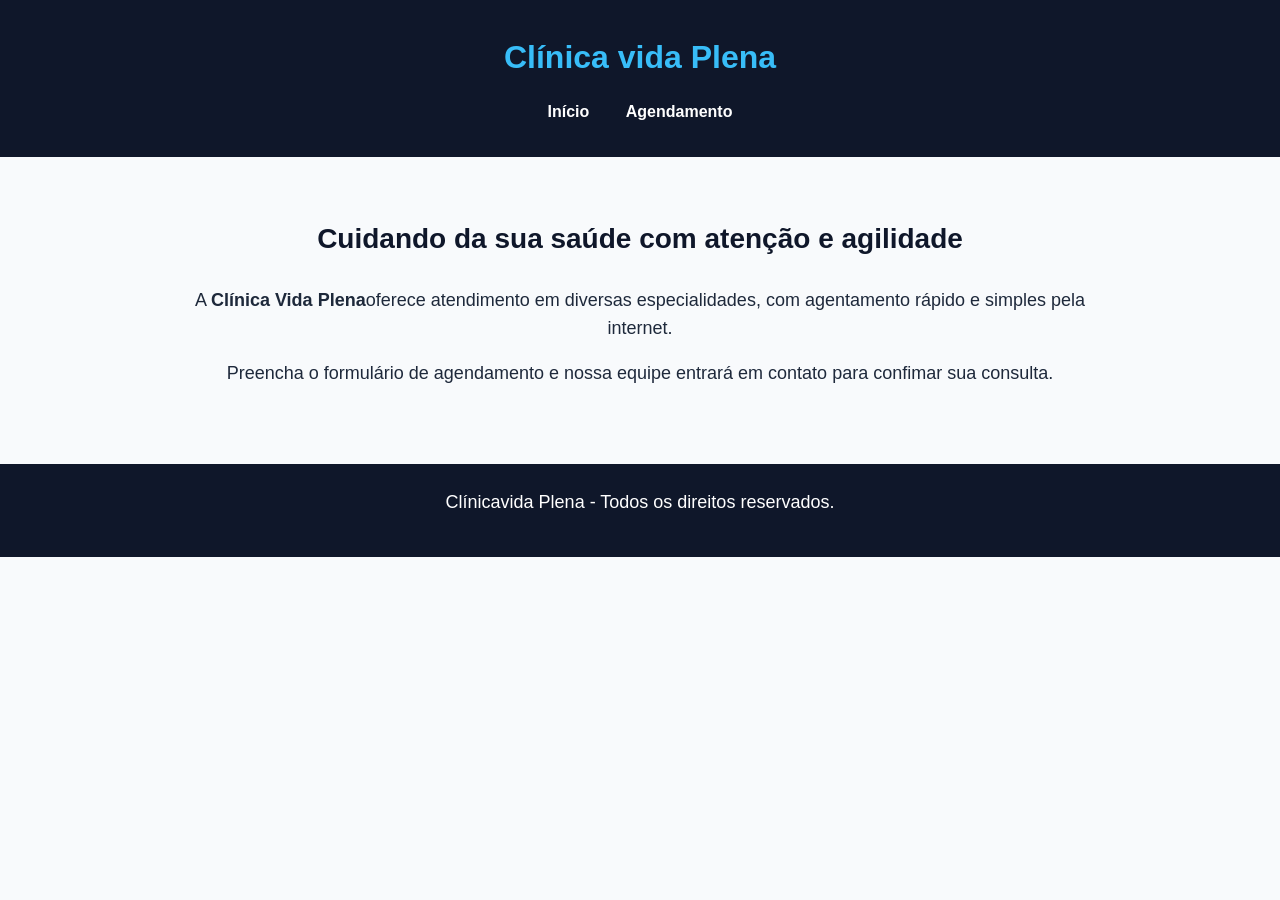
==== index.html @ 1212134a "seletores de tag: tipografia, cor base," ====
<!DOCTYPE html>
<html lang="pt-BR">
<head>
    <meta charset="UTF-8">
    <meta name="viewport" content="width=device-width, initial-scale=1.0">
    <title>Clínica Vida Plena</title>
    <link rel="stylesheet" href="style.css">
    
</head>
<body>
  <header>
    <h1>Clínica vida Plena</h1>
    <nav>
        <a href="index.html">Início</a>
        <a href="agendamento.html">Agendamento</a>
    </nav>
  </header> 
  <main>
    <h2>Cuidando da sua saúde com atenção e agilidade</h2>
    <p>
        A <strong>Clínica Vida Plena</strong>oferece atendimento em diversas especialidades, com agentamento rápido e simples pela internet.
    </p>
    <p>
        Preencha o formulário de agendamento e nossa equipe entrará em contato para confimar sua consulta.
    </p>
  </main> 

  <footer>
    <p>
        Clínicavida Plena - Todos os direitos reservados.

    </p>
  </footer>
</body>
</html>
---- style.css ----
*{
    margin: 0;
    padding: 0;
    box-sizing: border-box;

/* SELETORES DE TAGS */


body {
    font-family: Arial, Helvetica, sans-serif;
    background-color: #f8fafc;
    color: #1e293b;
    line-height: 1.6;
}

h1 {
    font-size: 32px;
    color: #38bdf8;
}


h2 {
    font-size: 28px;
    color: #0f172a;
    margin-bottom: 24px;
}


p {
    font-size: 18px;
    margin-bottom: 16px;
}


a {
    color: #2563eb;
    text-decoration: none;
}


header {
    background-color: #0f172a;
    color: #ffffff;
    padding: 32px 16px;
    text-align: center;
}


nav {
    margin-top: 16px;
}


nav a {
    color: #ffffff;
    font-weight: bold;
    margin: 0 16px;
}


nav a:hover {
    color: #38bdf8;
}

main {
    max-width: 960px;
    margin: 0 auto;
    padding: 60px 20px;
    text-align: center;
}

footer {
    background-color: #0f172a;
    color: #ffffff;
    text-align: center;
    padding: 24px 16px;
}
}
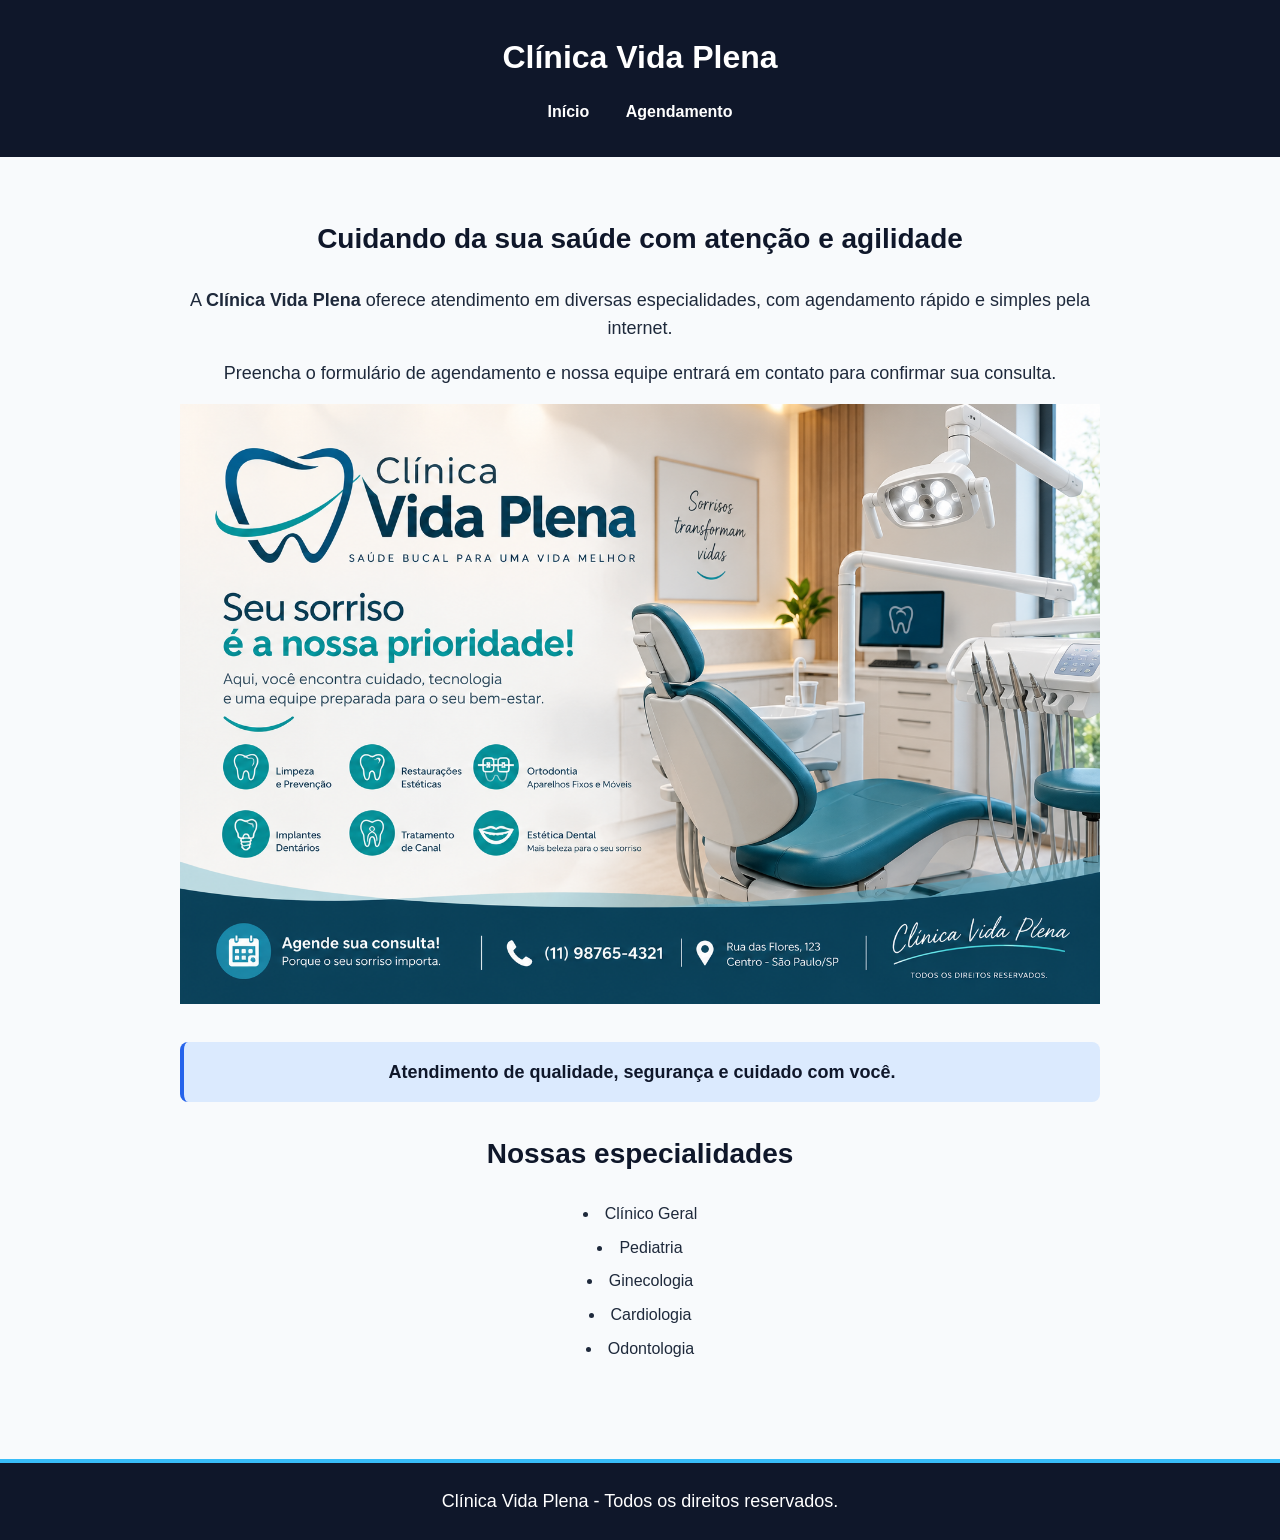
==== commit 53536ba1: ""Aplica seletores de classe e de ID"" ====
--- a/index.html
+++ b/index.html
@@ -1,35 +1,83 @@
+
 <!DOCTYPE html>
 <html lang="pt-BR">
+
 <head>
     <meta charset="UTF-8">
     <meta name="viewport" content="width=device-width, initial-scale=1.0">
+
     <title>Clínica Vida Plena</title>
+
     <link rel="stylesheet" href="style.css">
+</head>
+
+<body>
+
+    <header id="topo">
+
+        <h1>Clínica Vida Plena</h1>
+
+        <nav>
+            <a href="index.html">Início</a>
+            <a href="agendamento.html">Agendamento</a>
+        </nav>
+
+    </header>
+
+
     
-</head>
-<body>
-  <header>
-    <h1>Clínica vida Plena</h1>
-    <nav>
-        <a href="index.html">Início</a>
-        <a href="agendamento.html">Agendamento</a>
-    </nav>
-  </header> 
-  <main>
-    <h2>Cuidando da sua saúde com atenção e agilidade</h2>
-    <p>
-        A <strong>Clínica Vida Plena</strong>oferece atendimento em diversas especialidades, com agentamento rápido e simples pela internet.
-    </p>
-    <p>
-        Preencha o formulário de agendamento e nossa equipe entrará em contato para confimar sua consulta.
-    </p>
-  </main> 
+    <main id="inicio">
 
-  <footer>
-    <p>
-        Clínicavida Plena - Todos os direitos reservados.
+        <h2>Cuidando da sua saúde com atenção e agilidade</h2>
 
-    </p>
-  </footer>
+        <p>
+            A <strong>Clínica Vida Plena</strong> oferece atendimento
+            em diversas especialidades, com agendamento rápido e simples pela internet.
+        </p>
+
+        <p>
+            Preencha o formulário de agendamento e nossa equipe
+            entrará em contato para confirmar sua consulta.
+        </p>
+
+        <div class="imagem">
+            <img src="ChatGPT Image 24 de set. de 2026, 08_45_42.png" alt="Interior da Clínica Vida Plena">
+        </div>
+
+
+        <p class="destaque">
+            Atendimento de qualidade, segurança e cuidado com você.
+        </p>
+
+
+    
+        <div class="info">
+
+            <h2>Nossas especialidades</h2>
+
+            <ul>
+                <li>Clínico Geral</li>
+                <li>Pediatria</li>
+                <li>Ginecologia</li>
+                <li>Cardiologia</li>
+                <li>Odontologia</li>
+            </ul>
+
+        </div>
+
+    </main>
+
+
+
+    <footer id="rodape">
+
+        <p>
+            Clínica Vida Plena - Todos os direitos reservados.
+        </p>
+
+    </footer>
+
 </body>
-</html>+
+</html>
+
--- a/style.css
+++ b/style.css
@@ -1,10 +1,8 @@
-*{
+* {
     margin: 0;
     padding: 0;
     box-sizing: border-box;
-
-/* SELETORES DE TAGS */
-
+}
 
 body {
     font-family: Arial, Helvetica, sans-serif;
@@ -15,9 +13,7 @@
 
 h1 {
     font-size: 32px;
-    color: #38bdf8;
 }
-
 
 h2 {
     font-size: 28px;
@@ -25,18 +21,15 @@
     margin-bottom: 24px;
 }
 
-
 p {
     font-size: 18px;
     margin-bottom: 16px;
 }
 
-
 a {
+    text-decoration: none;
     color: #2563eb;
-    text-decoration: none;
 }
-
 
 header {
     background-color: #0f172a;
@@ -45,18 +38,15 @@
     text-align: center;
 }
 
-
 nav {
     margin-top: 16px;
 }
-
 
 nav a {
     color: #ffffff;
     font-weight: bold;
     margin: 0 16px;
 }
-
 
 nav a:hover {
     color: #38bdf8;
@@ -69,11 +59,51 @@
     text-align: center;
 }
 
+ul {
+    list-style-position: inside;
+}
+
+li {
+    margin-bottom: 8px;
+}
+
 footer {
     background-color: #0f172a;
     color: #ffffff;
     text-align: center;
     padding: 24px 16px;
+    border-top: 4px solid #38bdf8;
 }
+
+footer p {
+    margin: 0;
 }
-    +
+
+.destaque {
+    background-color: #dbeafe;
+    color: #0f172a;
+    border-left: 4px solid #2563eb;
+    border-radius: 8px;
+    padding: 16px;
+    margin: 30px 0;
+    font-weight: bold;
+}
+
+
+#topo {
+    min-height: 150px;
+}
+
+#inicio {
+    min-height: 600px;
+}
+
+#rodape {
+    margin-top: 30px;
+} 
+.imagem img {
+    width: 100%;
+    height: 600px;
+    object-fit: cover;
+}
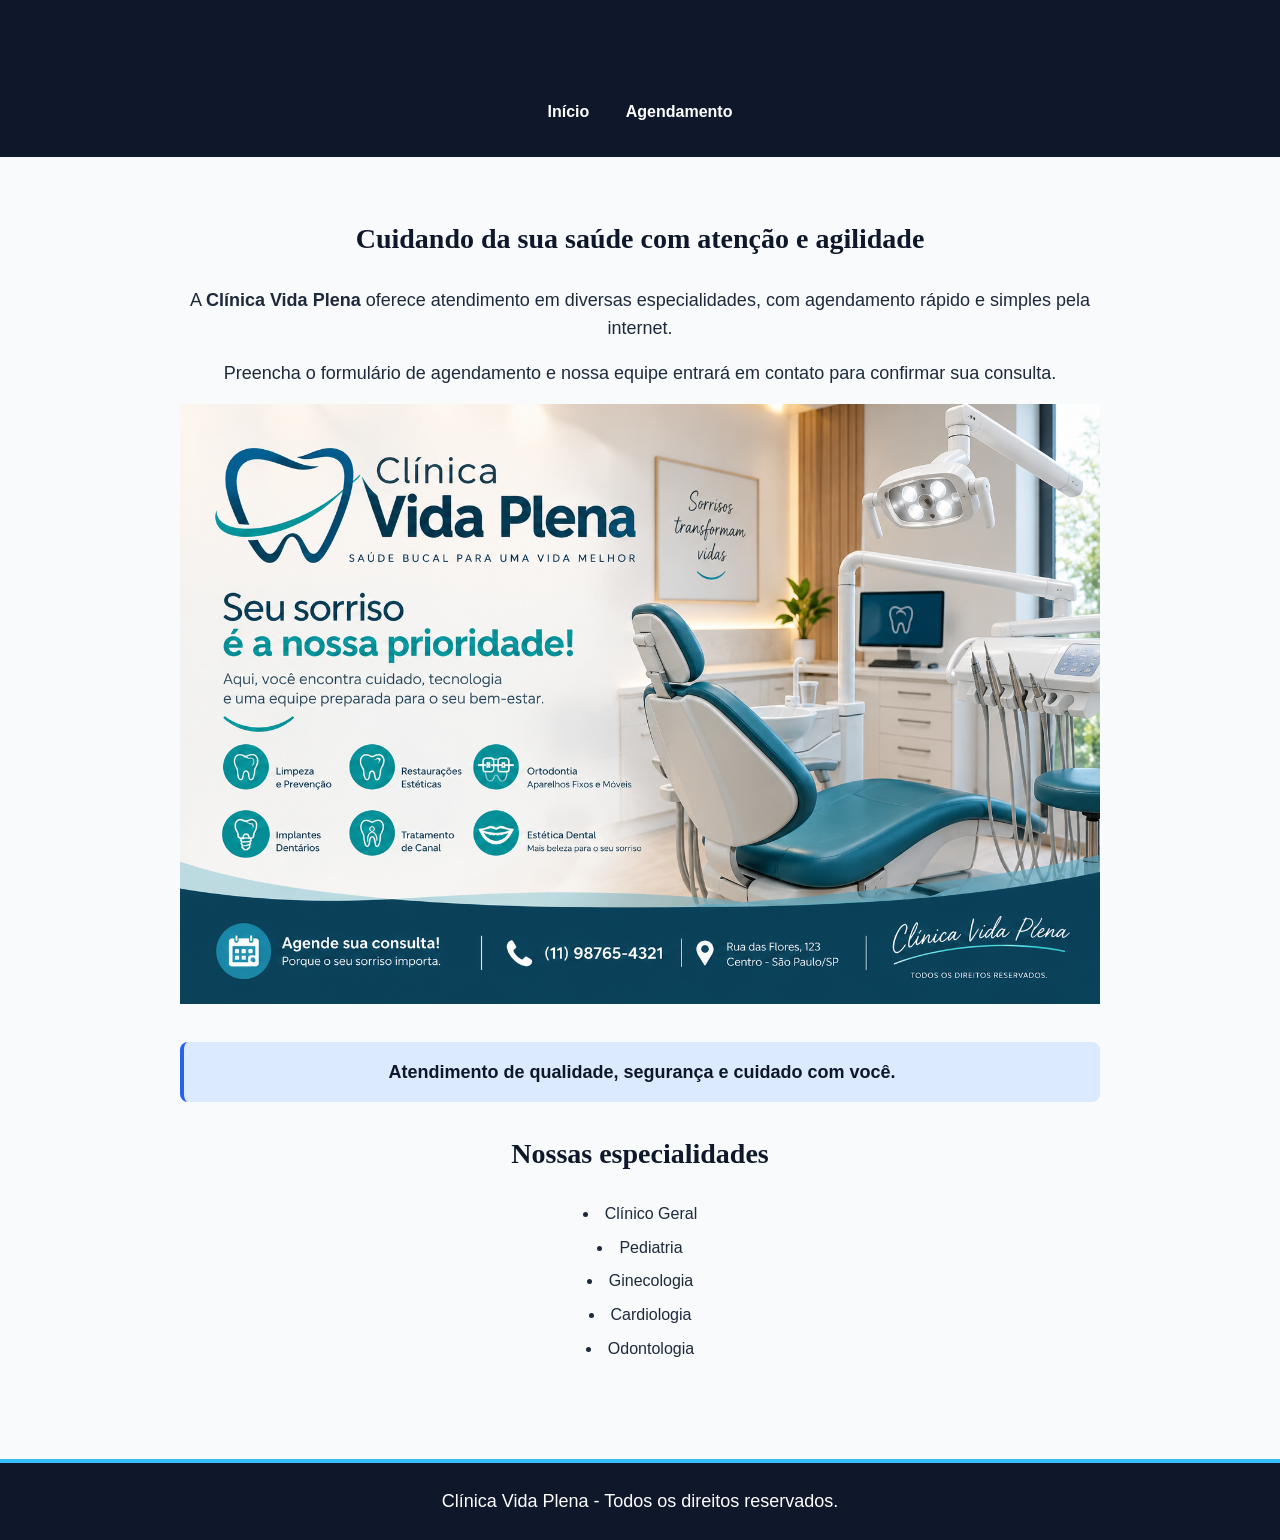
==== commit 688b63ad: "." ====
--- a/index.html
+++ b/index.html
@@ -41,7 +41,7 @@
         </p>
 
         <div class="imagem">
-            <img src="ChatGPT Image 24 de set. de 2026, 08_45_42.png" alt="Interior da Clínica Vida Plena">
+            <img src="imagem consultorio.png" alt="Interior da Clínica Vida Plena">
         </div>
 
 
--- a/style.css
+++ b/style.css
@@ -1,8 +1,11 @@
+/* Reset */
+
 * {
     margin: 0;
     padding: 0;
     box-sizing: border-box;
 }
+/* Seletor de tag */
 
 body {
     font-family: Arial, Helvetica, sans-serif;
@@ -10,63 +13,51 @@
     color: #1e293b;
     line-height: 1.6;
 }
-
 h1 {
     font-size: 32px;
 }
-
 h2 {
     font-size: 28px;
     color: #0f172a;
     margin-bottom: 24px;
 }
-
 p {
     font-size: 18px;
     margin-bottom: 16px;
 }
-
 a {
     text-decoration: none;
     color: #2563eb;
 }
-
 header {
     background-color: #0f172a;
     color: #ffffff;
     padding: 32px 16px;
     text-align: center;
 }
-
 nav {
     margin-top: 16px;
 }
-
 nav a {
     color: #ffffff;
     font-weight: bold;
     margin: 0 16px;
 }
-
 nav a:hover {
     color: #38bdf8;
 }
-
 main {
     max-width: 960px;
     margin: 0 auto;
     padding: 60px 20px;
     text-align: center;
 }
-
 ul {
     list-style-position: inside;
 }
-
 li {
     margin-bottom: 8px;
 }
-
 footer {
     background-color: #0f172a;
     color: #ffffff;
@@ -74,36 +65,38 @@
     padding: 24px 16px;
     border-top: 4px solid #38bdf8;
 }
-
 footer p {
     margin: 0;
 }
-
-
-.destaque {
+/* Seletor de classe */
+.destaque {  
     background-color: #dbeafe;
     color: #0f172a;
     border-left: 4px solid #2563eb;
-    border-radius: 8px;
+    border-radius: 8px;   
     padding: 16px;
     margin: 30px 0;
     font-weight: bold;
 }
-
-
-#topo {
-    min-height: 150px;
-}
-
-#inicio {
-    min-height: 600px;
-}
-
-#rodape {
-    margin-top: 30px;
-} 
 .imagem img {
     width: 100%;
     height: 600px;
     object-fit: cover;
+}   
+/* Seletor de ID */
+ 
+#topo {
+    min-height: 150px;
 }
+#inicio {
+    min-height: 600px;  
+}
+#rodape {
+    margin-top: 30px;
+}
+/* Seletor compartilhado */
+
+h1, h2, h3 {
+    font-family: Georgia, serif;
+    color: #0f172a;
+}
